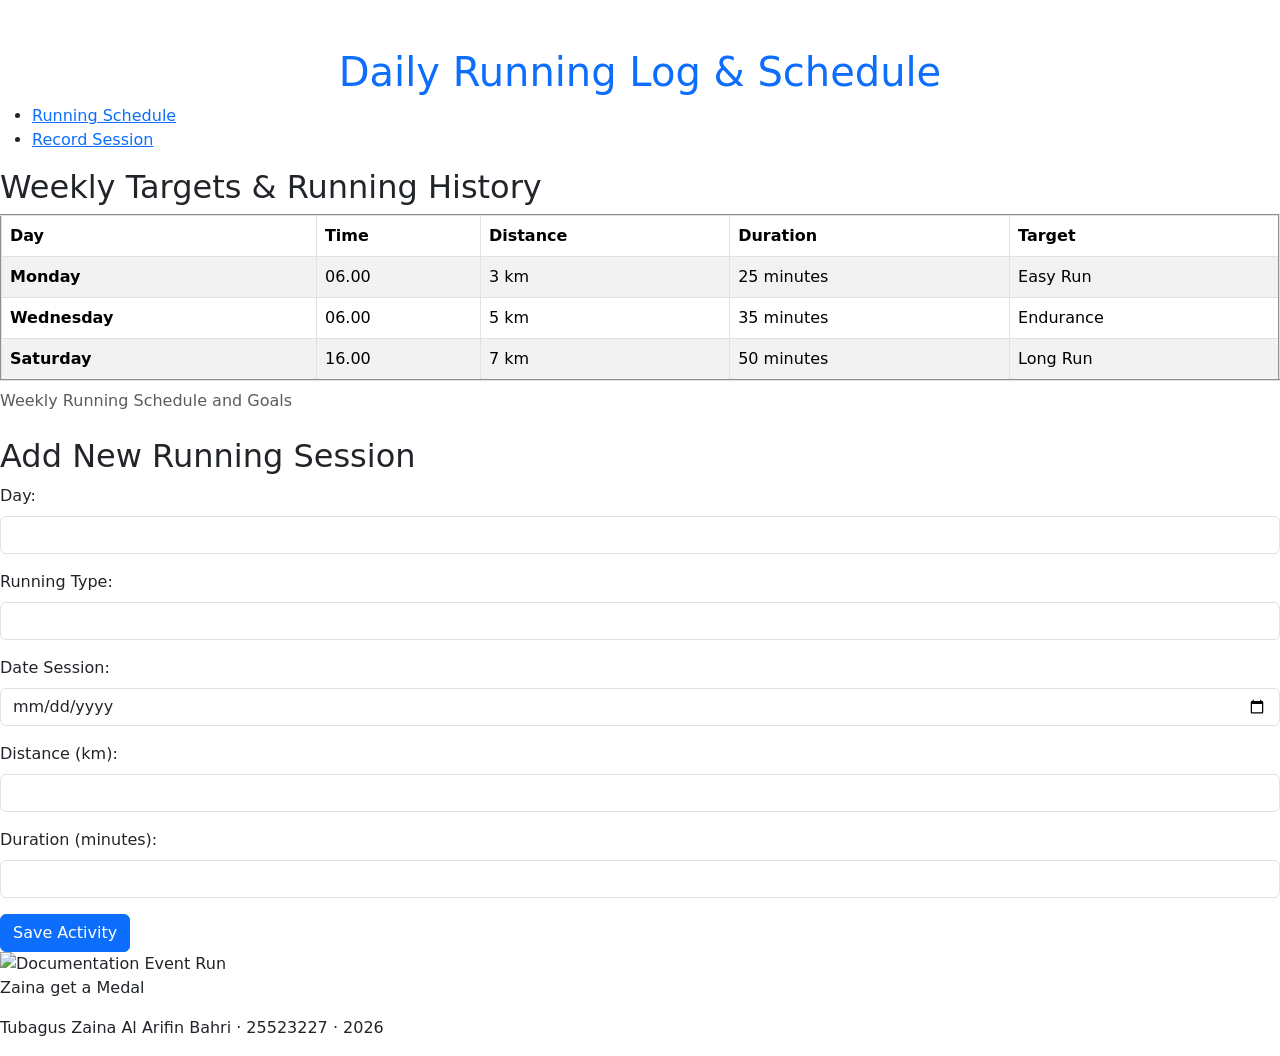
==== Bootstarp/index.html @ b87897d5 "20.20" ====
<!DOCTYPE html>
<html lang="en">
<head>
    <meta charset="UTF-8">
    <meta name="viewport" content="width=device-width, initial-scale=1.0">

    <title>Running Schedule</title>

    <link 
        href="https://cdn.jsdelivr.net/npm/bootstrap@5.3.3/dist/css/bootstrap.min.css" 
        rel="stylesheet">
</head>

<body>

    <h1 class="text-primary text-center mt-5">Daily Running Log & Schedule</h1>
    <nav aria-label="Main navigation">
      <ul>
        <li><a href="#section-3">Running Schedule</a></li>
        <li><a href="#section-4">Record Session</a></li>
      </ul>
    </nav>
</body>

    <main>
        <main>
        <section id="section-3">
        <h2>Weekly Targets & Running History</h2>
        <table border="2" 
        class="table table-striped table-bordered">
            <caption>Weekly Running Schedule and Goals</caption>
            <thead>
            <tr>
                <th scope="col">Day</th>
                <th scope="col">Time</th>
                <th scope="col">Distance</th>
                <th scope="col">Duration</th>
                <th scope="col">Target</th>
            </tr>
            </thead>
            <tbody>
            <tr>
                <th scope="row">Monday</th>
                <td>06.00</td>
                <td>3 km</td>
                <td>25 minutes</td>
                <td>Easy Run</td>
            </tr>
            <tr>
                <th scope="row">Wednesday</th>
                <td>06.00</td>
                <td>5 km</td>
                <td>35 minutes</td>
                <td>Endurance</td>
            </tr>
            <tr>
                <th scope="row">Saturday</th>
                <td>16.00</td>
                <td>7 km</td>
                <td>50 minutes</td>
                <td>Long Run</td>
            </tr>
            </tbody>
        </table>
        </section>

        <section id="section-4">
        <h2>Add New Running Session</h2>
        <form action="/submit" method="post">
            <div class="mb-3">
            <label for="day" class="form-label">Day:</label>
            <input type="text" class="form-control" id="day" name="day" required>
            </div>

            <div class="mb-3">
            <label for="running-type" class="form-label">Running Type:</label>
            <input type="text" class="form-control" id="running-type" name="running-type" required>
            </div>

            <div class="mb-3">
            <label for="date" class="form-label">Date Session:</label>
            <input type="date" class="form-control" id="date" name="date" required>
            </div>

            <div class="mb-3">
            <label for="distance" class="form-label">Distance (km):</label>
            <input type="number" class="form-control" id="distance" name="distance" min="1" max="50" required>
            </div>

            <div class="mb-3">
            <label for="duration" class="form-label">Duration (minutes):</label>
            <input type="number" class="form-control" id="duration" name="duration" min="1" max="300" required>
            </div>

            <button type="submit" class="btn btn-primary">Save Activity</button>
        </form>
        </section>

        <figure>
            <img src="1WhatsApp Image 2026-09-21 at 10.36.25 PM.jpeg" 
            alt="Documentation Event Run"
            width="150" 
            height="150" 
            loading="lazy"> 
            <figcaption>Zaina get a Medal</figcaption>
        </figure>
    </main>

    <footer>
        <p>Tubagus Zaina Al Arifin Bahri · 25523227 · 2026</p>
    </footer>
    </main>
</html>
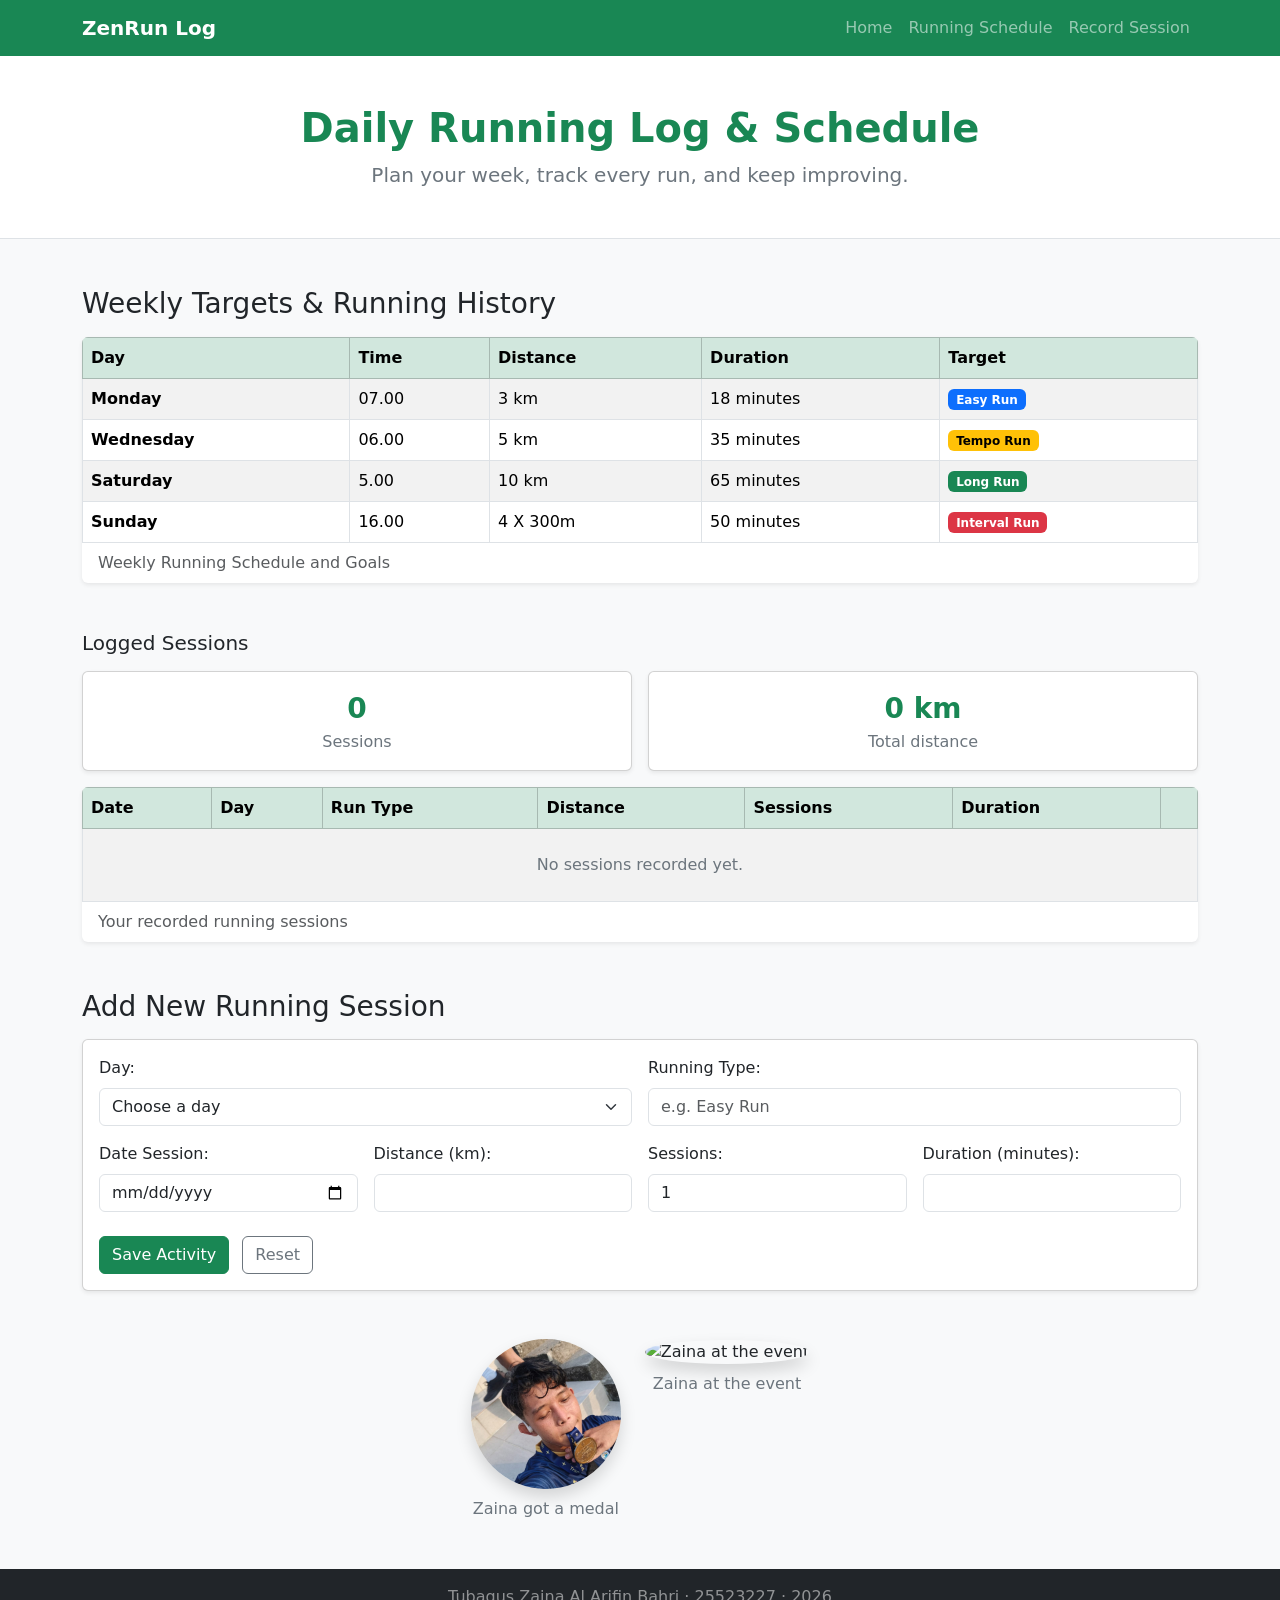
==== commit 3f241ca9: "22.16" ====
--- a/Bootstarp/index.html
+++ b/Bootstarp/index.html
@@ -3,111 +3,300 @@
 <head>
     <meta charset="UTF-8">
     <meta name="viewport" content="width=device-width, initial-scale=1.0">
-
-    <title>Running Schedule</title>
-
-    <link 
-        href="https://cdn.jsdelivr.net/npm/bootstrap@5.3.3/dist/css/bootstrap.min.css" 
-        rel="stylesheet">
+    <title>ZenRun</title>
+    <link href="https://cdn.jsdelivr.net/npm/bootstrap@5.3.3/dist/css/bootstrap.min.css" rel="stylesheet">
+    <style>
+        html { scroll-padding-top: 70px; }
+    </style>
 </head>
-
-<body>
-
-    <h1 class="text-primary text-center mt-5">Daily Running Log & Schedule</h1>
-    <nav aria-label="Main navigation">
-      <ul>
-        <li><a href="#section-3">Running Schedule</a></li>
-        <li><a href="#section-4">Record Session</a></li>
-      </ul>
+<body class="bg-light">
+
+    <nav class="navbar navbar-expand-md navbar-dark bg-success sticky-top" aria-label="Main navigation">
+        <div class="container">
+            <a class="navbar-brand fw-bold" href="#home">ZenRun Log</a>
+            <button class="navbar-toggler" type="button" data-bs-toggle="collapse"
+                    data-bs-target="#navMenu" aria-controls="navMenu"
+                    aria-expanded="false" aria-label="Toggle navigation">
+                <span class="navbar-toggler-icon"></span>
+            </button>
+            <div class="collapse navbar-collapse" id="navMenu">
+                <ul class="navbar-nav ms-auto">
+                    <li class="nav-item"><a class="nav-link" href="#home">Home</a></li>
+                    <li class="nav-item"><a class="nav-link" href="#section-3">Running Schedule</a></li>
+                    <li class="nav-item"><a class="nav-link" href="#section-4">Record Session</a></li>
+                </ul>
+            </div>
+        </div>
     </nav>
+
+    <header>
+        <div id="home" class="bg-white border-bottom py-5">
+            <div class="container text-center">
+                <h1 class="text-success fw-bold">Daily Running Log &amp; Schedule</h1>
+                <p class="lead text-secondary mb-0">Plan your week, track every run, and keep improving.</p>
+            </div>
+        </div>
+    </header>
+
+    <main class="container my-5">
+
+        <section id="section-3" class="mb-5">
+            <h2 class="h3 mb-3">Weekly Targets &amp; Running History</h2>
+
+            <div class="table-responsive shadow-sm rounded bg-white">
+                <table class="table table-striped table-hover table-bordered align-middle mb-0">
+                    <caption class="px-3">Weekly Running Schedule and Goals</caption>
+                    <thead class="table-success">
+                        <tr>
+                            <th scope="col">Day</th>
+                            <th scope="col">Time</th>
+                            <th scope="col">Distance</th>
+                            <th scope="col">Duration</th>
+                            <th scope="col">Target</th>
+                        </tr>
+                    </thead>
+                    <tbody>
+                        <tr>
+                            <th scope="row">Monday</th>
+                            <td>07.00</td>
+                            <td>3 km</td>
+                            <td>18 minutes</td>
+                            <td><span class="badge text-bg-primary">Easy Run</span></td>
+                        </tr>
+                        <tr>
+                            <th scope="row">Wednesday</th>
+                            <td>06.00</td>
+                            <td>5 km</td>
+                            <td>35 minutes</td>
+                            <td><span class="badge text-bg-warning">Tempo Run</span></td>
+                        </tr>
+                        <tr>
+                            <th scope="row">Saturday</th>
+                            <td>5.00</td>
+                            <td>10 km</td>
+                            <td>65 minutes</td>
+                            <td><span class="badge text-bg-success">Long Run</span></td>
+                        </tr>
+                        <tr>
+                            <th scope="row">Sunday</th>
+                            <td>16.00</td>
+                            <td>4 X 300m</td>
+                            <td>50 minutes</td>
+                            <td><span class="badge text-bg-danger">Interval Run</span></td>
+                        </tr>
+                    </tbody>
+                </table>
+            </div>
+
+            <h3 class="h5 mt-5 mb-3">Logged Sessions</h3>
+            <div class="row g-3 mb-3">
+                <div class="col-6">
+                    <div class="card text-center shadow-sm">
+                        <div class="card-body">
+                            <div class="fs-3 fw-bold text-success" id="total-sessions">0</div>
+                            <div class="text-secondary">Sessions</div>
+                        </div>
+                    </div>
+                </div>
+                <div class="col-6">
+                    <div class="card text-center shadow-sm">
+                        <div class="card-body">
+                            <div class="fs-3 fw-bold text-success" id="total-distance">0 km</div>
+                            <div class="text-secondary">Total distance</div>
+                        </div>
+                    </div>
+                </div>
+            </div>
+
+            <div class="table-responsive shadow-sm rounded bg-white">
+                <table class="table table-striped table-bordered align-middle mb-0">
+                    <caption class="px-3">Your recorded running sessions</caption>
+                    <thead class="table-success">
+                        <tr>
+                            <th scope="col">Date</th>
+                            <th scope="col">Day</th>
+                            <th scope="col">Run Type</th>
+                            <th scope="col">Distance</th>
+                            <th scope="col">Sessions</th>
+                            <th scope="col">Duration</th>
+                            <th scope="col"><span class="visually-hidden">Remove</span></th>
+                        </tr>
+                    </thead>
+                    <tbody id="history-body">
+                        <tr id="empty-row">
+                            <td colspan="7" class="text-center text-secondary py-4">No sessions recorded yet.</td>
+                        </tr>
+                    </tbody>
+                </table>
+            </div>
+        </section>
+
+        <section id="section-4" class="mb-5">
+            <h2 class="h3 mb-3">Add New Running Session</h2>
+
+            <div id="form-alert" class="alert alert-success d-none" role="alert">
+                Session saved successfully!
+            </div>
+
+            <form id="session-form" class="card card-body shadow-sm needs-validation" novalidate>
+                <div class="row g-3">
+                    <div class="col-md-6">
+                        <label for="day" class="form-label">Day:</label>
+                        <select class="form-select" id="day" name="day" required>
+                            <option value="" selected disabled>Choose a day</option>
+                            <option>Monday</option>
+                            <option>Tuesday</option>
+                            <option>Wednesday</option>
+                            <option>Thursday</option>
+                            <option>Friday</option>
+                            <option>Saturday</option>
+                            <option>Sunday</option>
+                        </select>
+                        <div class="invalid-feedback">Please choose a day.</div>
+                    </div>
+
+                    <div class="col-md-6">
+                        <label for="running-type" class="form-label">Running Type:</label>
+                        <input type="text" class="form-control" id="running-type" name="running-type"
+                               placeholder="e.g. Easy Run" required>
+                        <div class="invalid-feedback">Please enter the running type.</div>
+                    </div>
+
+                    <div class="col-md-3">
+                        <label for="date" class="form-label">Date Session:</label>
+                        <input type="date" class="form-control" id="date" name="date" required>
+                        <div class="invalid-feedback">Please pick a date.</div>
+                    </div>
+
+                    <div class="col-md-3">
+                        <label for="distance" class="form-label">Distance (km):</label>
+                        <input type="number" class="form-control" id="distance" name="distance"
+                               min="1" max="50" step="0.1" required>
+                        <div class="invalid-feedback">Enter a distance between 1 and 50 km.</div>
+                    </div>
+
+                    <div class="col-md-3">
+                        <label for="sessions" class="form-label">Sessions:</label>
+                        <input type="number" class="form-control" id="sessions" name="sessions"
+                               min="1" max="10" step="1" value="1" required>
+                        <div class="invalid-feedback">Enter 1 to 10 sessions.</div>
+                    </div>
+
+                    <div class="col-md-3">
+                        <label for="duration" class="form-label">Duration (minutes):</label>
+                        <input type="number" class="form-control" id="duration" name="duration"
+                               min="1" max="300" required>
+                        <div class="invalid-feedback">Enter a duration between 1 and 300 minutes.</div>
+                    </div>
+                </div>
+
+                <div class="mt-4">
+                    <button type="submit" class="btn btn-success">Save Activity</button>
+                    <button type="reset" class="btn btn-outline-secondary ms-2">Reset</button>
+                </div>
+            </form>
+        </section>
+
+        <div class="d-flex justify-content-center flex-wrap gap-4">
+            <figure class="text-center mb-0">
+                <img src="image/medal.jpeg" class="img-fluid rounded-circle shadow"
+                    alt="Documentation Event Run" width="150" height="150" loading="lazy">
+                <figcaption class="mt-2 text-secondary">Zaina got a medal</figcaption>
+            </figure>
+
+            <figure class="text-center mb-0">
+                <img src="image/event.jpeg" class="img-fluid rounded-circle shadow"
+                    alt="Zaina at the event" width="150" height="150" loading="lazy">
+                <figcaption class="mt-2 text-secondary">Zaina at the event</figcaption>
+            </figure>
+        </div>
+    </main>
+
+    <footer class="bg-dark text-white-50 text-center py-3">
+        <p class="mb-0">Tubagus Zaina Al Arifin Bahri · 25523227 · 2026</p>
+    </footer>
+
+    <script src="https://cdn.jsdelivr.net/npm/bootstrap@5.3.8/dist/js/bootstrap.bundle.min.js"></script>
+    <script>
+        const STORAGE_KEY = "running-sessions";
+        const form = document.getElementById("session-form");
+        const body = document.getElementById("history-body");
+        const alertBox = document.getElementById("form-alert");
+
+        function loadSessions() {
+            try {
+                return JSON.parse(localStorage.getItem(STORAGE_KEY)) || [];
+            } catch (e) {
+                return [];
+            }
+        }
+
+        function saveSessions(sessions) {
+            try {
+                localStorage.setItem(STORAGE_KEY, JSON.stringify(sessions));
+            } catch (e) { /* storage unavailable: list still works for this visit */ }
+        }
+
+        function cell(text) {
+            const td = document.createElement("td");
+            td.textContent = text;
+            return td;
+        }
+
+        function render(sessions) {
+            body.innerHTML = "";
+            if (sessions.length === 0) {
+                body.innerHTML = '<tr id="empty-row"><td colspan="7" class="text-center text-secondary py-4">No sessions recorded yet.</td></tr>';
+            }
+            sessions.forEach((s, i) => {
+                const tr = document.createElement("tr");
+                tr.append(cell(s.date), cell(s.day), cell(s.type), cell(s.distance + " km"), cell(s.sessions || 1), cell(s.duration + " minutes"));
+                const td = document.createElement("td");
+                const btn = document.createElement("button");
+                btn.type = "button";
+                btn.className = "btn btn-sm btn-outline-danger";
+                btn.textContent = "Delete";
+                btn.addEventListener("click", () => {
+                    sessions.splice(i, 1);
+                    saveSessions(sessions);
+                    render(sessions);
+                });
+                td.appendChild(btn);
+                tr.appendChild(td);
+                body.appendChild(tr);
+            });
+            const total = sessions.reduce((sum, s) => sum + s.distance, 0);
+            document.getElementById("total-sessions").textContent = sessions.reduce((sum, s) => sum + (s.sessions || 1), 0);
+            document.getElementById("total-distance").textContent = Math.round(total * 10) / 10 + " km";
+        }
+
+        let sessions = loadSessions();
+        render(sessions);
+
+        form.addEventListener("submit", (event) => {
+            event.preventDefault();
+            if (!form.checkValidity()) {
+                form.classList.add("was-validated");
+                return;
+            }
+            sessions.push({
+                day: form.day.value,
+                type: form["running-type"].value.trim(),
+                date: form.date.value,
+                distance: parseFloat(form.distance.value),
+                sessions: parseInt(form.sessions.value, 10),
+                duration: parseInt(form.duration.value, 10)
+            });
+            saveSessions(sessions);
+            render(sessions);
+            form.reset();
+            form.sessions.value = 1;
+            form.classList.remove("was-validated");
+            alertBox.classList.remove("d-none");
+            setTimeout(() => alertBox.classList.add("d-none"), 3000);
+        });
+
+        form.addEventListener("reset", () => form.classList.remove("was-validated"));
+    </script>
 </body>
-
-    <main>
-        <main>
-        <section id="section-3">
-        <h2>Weekly Targets & Running History</h2>
-        <table border="2" 
-        class="table table-striped table-bordered">
-            <caption>Weekly Running Schedule and Goals</caption>
-            <thead>
-            <tr>
-                <th scope="col">Day</th>
-                <th scope="col">Time</th>
-                <th scope="col">Distance</th>
-                <th scope="col">Duration</th>
-                <th scope="col">Target</th>
-            </tr>
-            </thead>
-            <tbody>
-            <tr>
-                <th scope="row">Monday</th>
-                <td>06.00</td>
-                <td>3 km</td>
-                <td>25 minutes</td>
-                <td>Easy Run</td>
-            </tr>
-            <tr>
-                <th scope="row">Wednesday</th>
-                <td>06.00</td>
-                <td>5 km</td>
-                <td>35 minutes</td>
-                <td>Endurance</td>
-            </tr>
-            <tr>
-                <th scope="row">Saturday</th>
-                <td>16.00</td>
-                <td>7 km</td>
-                <td>50 minutes</td>
-                <td>Long Run</td>
-            </tr>
-            </tbody>
-        </table>
-        </section>
-
-        <section id="section-4">
-        <h2>Add New Running Session</h2>
-        <form action="/submit" method="post">
-            <div class="mb-3">
-            <label for="day" class="form-label">Day:</label>
-            <input type="text" class="form-control" id="day" name="day" required>
-            </div>
-
-            <div class="mb-3">
-            <label for="running-type" class="form-label">Running Type:</label>
-            <input type="text" class="form-control" id="running-type" name="running-type" required>
-            </div>
-
-            <div class="mb-3">
-            <label for="date" class="form-label">Date Session:</label>
-            <input type="date" class="form-control" id="date" name="date" required>
-            </div>
-
-            <div class="mb-3">
-            <label for="distance" class="form-label">Distance (km):</label>
-            <input type="number" class="form-control" id="distance" name="distance" min="1" max="50" required>
-            </div>
-
-            <div class="mb-3">
-            <label for="duration" class="form-label">Duration (minutes):</label>
-            <input type="number" class="form-control" id="duration" name="duration" min="1" max="300" required>
-            </div>
-
-            <button type="submit" class="btn btn-primary">Save Activity</button>
-        </form>
-        </section>
-
-        <figure>
-            <img src="1WhatsApp Image 2026-09-21 at 10.36.25 PM.jpeg" 
-            alt="Documentation Event Run"
-            width="150" 
-            height="150" 
-            loading="lazy"> 
-            <figcaption>Zaina get a Medal</figcaption>
-        </figure>
-    </main>
-
-    <footer>
-        <p>Tubagus Zaina Al Arifin Bahri · 25523227 · 2026</p>
-    </footer>
-    </main>
 </html>
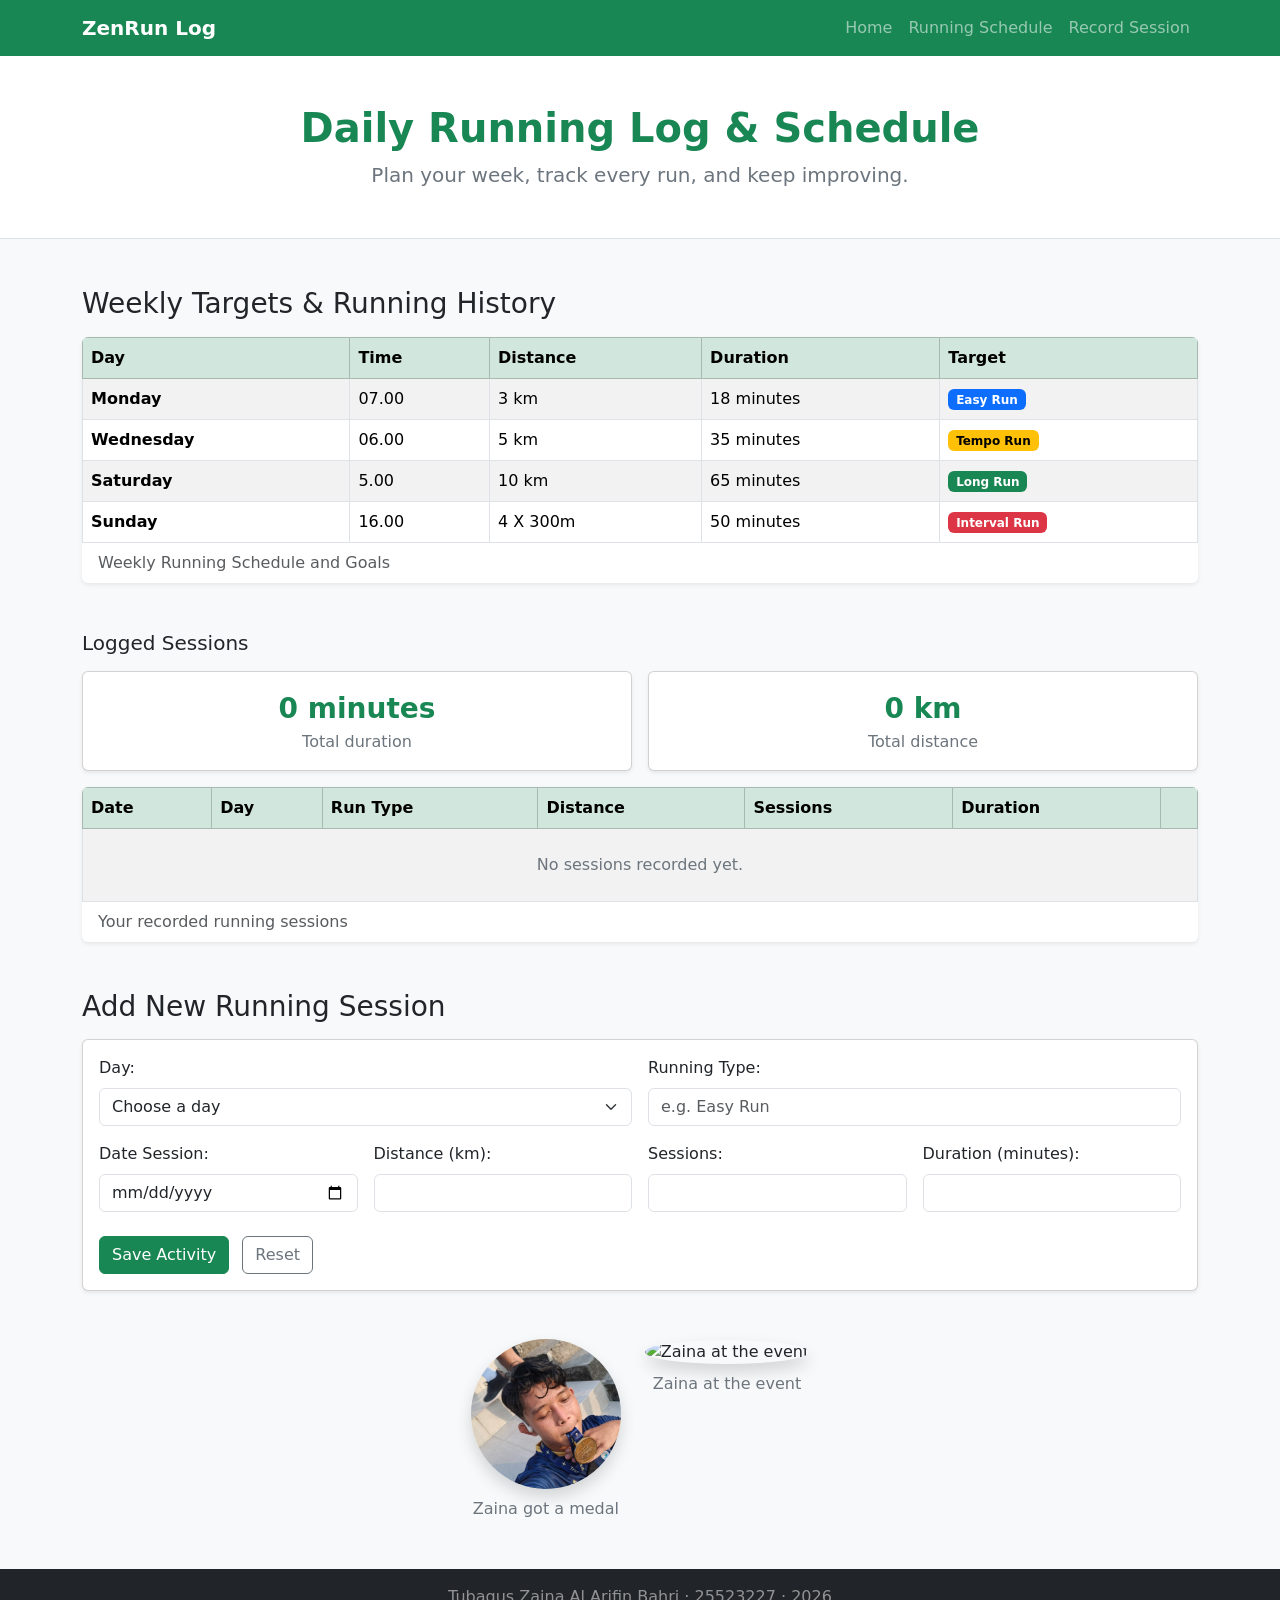
==== commit cfb8e5f4: "21.05" ====
--- a/Bootstarp/index.html
+++ b/Bootstarp/index.html
@@ -4,7 +4,7 @@
     <meta charset="UTF-8">
     <meta name="viewport" content="width=device-width, initial-scale=1.0">
     <title>ZenRun</title>
-    <link href="https://cdn.jsdelivr.net/npm/bootstrap@5.3.3/dist/css/bootstrap.min.css" rel="stylesheet">
+    <link href="css/bootstrap.min.css" rel="stylesheet">
     <style>
         html { scroll-padding-top: 70px; }
     </style>
@@ -14,9 +14,13 @@
     <nav class="navbar navbar-expand-md navbar-dark bg-success sticky-top" aria-label="Main navigation">
         <div class="container">
             <a class="navbar-brand fw-bold" href="#home">ZenRun Log</a>
-            <button class="navbar-toggler" type="button" data-bs-toggle="collapse"
-                    data-bs-target="#navMenu" aria-controls="navMenu"
-                    aria-expanded="false" aria-label="Toggle navigation">
+            <button class="navbar-toggler" 
+                    type="button" 
+                    data-bs-toggle="collapse"
+                    data-bs-target="#navMenu" 
+                    aria-controls="navMenu"
+                    aria-expanded="false" 
+                    aria-label="Toggle navigation">
                 <span class="navbar-toggler-icon"></span>
             </button>
             <div class="collapse navbar-collapse" id="navMenu">
@@ -93,8 +97,8 @@
                 <div class="col-6">
                     <div class="card text-center shadow-sm">
                         <div class="card-body">
-                            <div class="fs-3 fw-bold text-success" id="total-sessions">0</div>
-                            <div class="text-secondary">Sessions</div>
+                            <div class="fs-3 fw-bold text-success" id="total-duration">0 minutes</div>
+                            <div class="text-secondary">Total duration</div>
                         </div>
                     </div>
                 </div>
@@ -140,7 +144,7 @@
 
             <form id="session-form" class="card card-body shadow-sm needs-validation" novalidate>
                 <div class="row g-3">
-                    <div class="col-md-6">
+                    <div class="col-md-6">  
                         <label for="day" class="form-label">Day:</label>
                         <select class="form-select" id="day" name="day" required>
                             <option value="" selected disabled>Choose a day</option>
@@ -178,7 +182,7 @@
                     <div class="col-md-3">
                         <label for="sessions" class="form-label">Sessions:</label>
                         <input type="number" class="form-control" id="sessions" name="sessions"
-                               min="1" max="10" step="1" value="1" required>
+                               min="1" max="10" step="1" required>
                         <div class="invalid-feedback">Enter 1 to 10 sessions.</div>
                     </div>
 
@@ -216,7 +220,7 @@
         <p class="mb-0">Tubagus Zaina Al Arifin Bahri · 25523227 · 2026</p>
     </footer>
 
-    <script src="https://cdn.jsdelivr.net/npm/bootstrap@5.3.8/dist/js/bootstrap.bundle.min.js"></script>
+    <script src="js/bootstrap.bundle.min.js"></script>
     <script>
         const STORAGE_KEY = "running-sessions";
         const form = document.getElementById("session-form");
